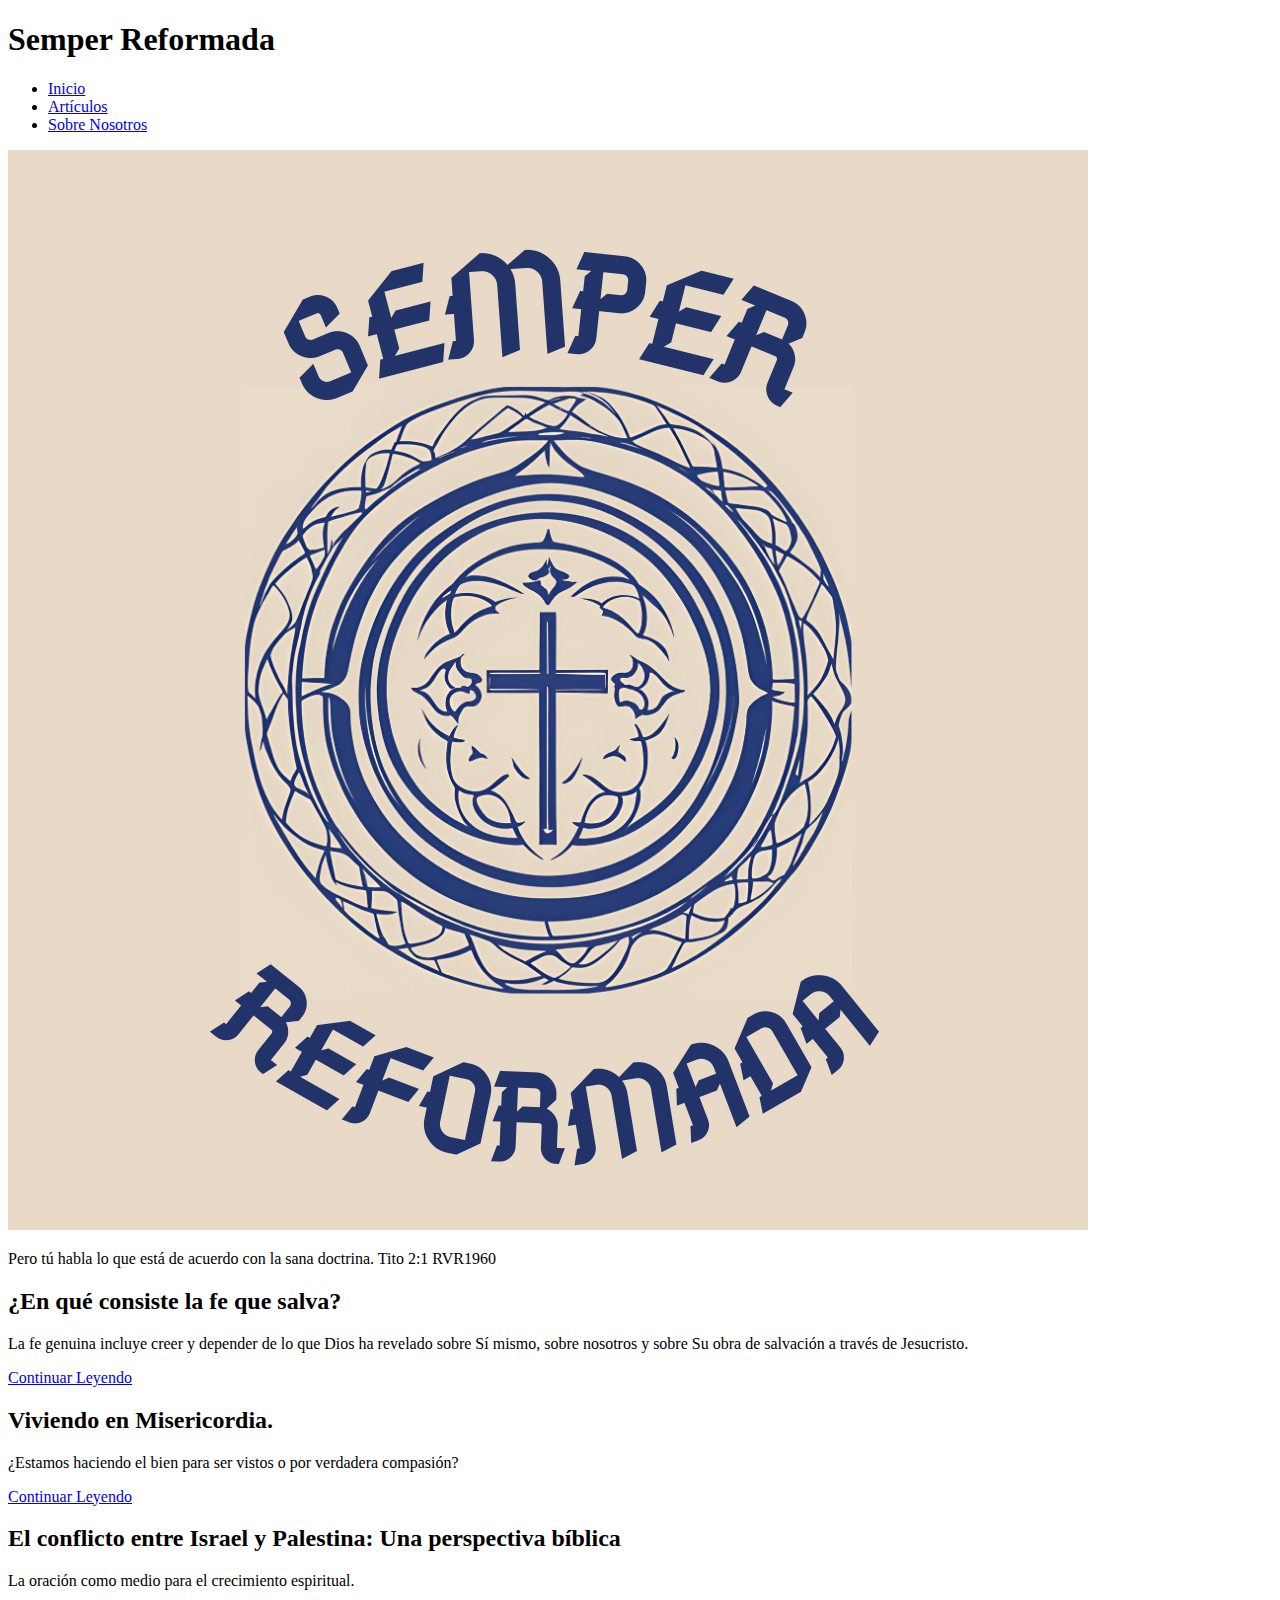
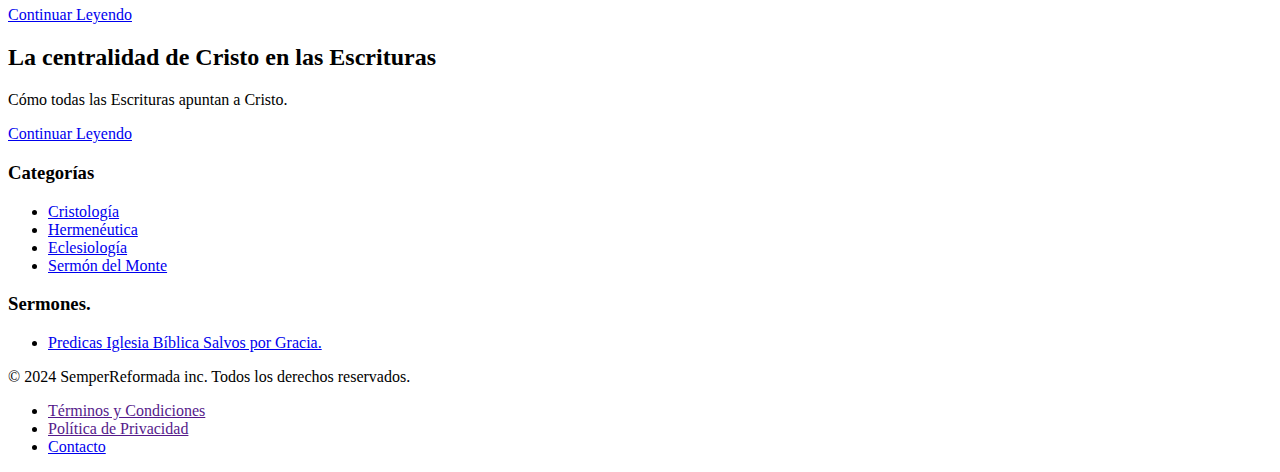
==== index.html @ 791b5274 "Prototipo 1" ====
<!DOCTYPE html>
<html lang="es">

<head>
    <title>Semper Reformada</title>
    <meta charset="utf-8">
    <meta name="keywords" content="Dios, doctrina, salvación">
    <meta name="description" content="Iglesia de Sana Doctrina">
    <meta name="author" content="Gamaliel Abad">
    <meta name="copyright" content="SemperReformada inc.">
    <meta name="robots" content="index, follow">
    <link rel="icon" href="imagenes/icoSR.ico">
    <link rel="stylesheet" href="styles.css">
</head>

<body>
    <header>
        <h1>Semper Reformada</h1>
        <nav>
            <ul>
                <li><a href="index.html">Inicio</a></li>
                <li><a href="articulosSR.html">Artículos</a></li>
                <li><a href="nosotrosSR.html">Sobre Nosotros</a></li>
            </ul>
        </nav>
    </header>

    <img src="imagenes/logoSR.png" alt="Logo de Semper Reformada" title="Logo de Semper Reformada">
    <p>Pero tú habla lo que está de acuerdo con la sana doctrina. Tito 2:1 RVR1960</p>

    <main>
        <div>
            <!-- Artículo principal -->
            <section>
                <article>
                    <h2>¿En qué consiste la fe que salva?</h2>
                    <p>La fe genuina incluye creer y depender de lo que Dios ha revelado sobre Sí mismo, sobre nosotros
                        y sobre Su obra de salvación a través de Jesucristo.</p>
                    <a href="/articulos-SR/enQueConsisteLaFe.html">Continuar Leyendo</a>
                </article>
            </section>
        </div>

        <!-- Nuevos Artículos -->
        <div>
            <section>
                <article>
                    <h2>Viviendo en Misericordia.</h2>
                    <p>¿Estamos haciendo el bien para ser vistos o por verdadera compasión?</p>
                    <a href="/articulos-SR/viviendoEnMisericordia.html">Continuar Leyendo</a>
                </article>
            </section>

            <section>
                <article>
                    <h2>El conflicto entre Israel y Palestina: Una perspectiva bíblica </h2>
                    <p>La oración como medio para el crecimiento espiritual.</p>
                    <a href="/articulos-SR/elConflictoEntreIsraelyPalestina.html">Continuar Leyendo</a>
                </article>
            </section>

            <section>
                <article>
                    <h2>La centralidad de Cristo en las Escrituras</h2>
                    <p>Cómo todas las Escrituras apuntan a Cristo.</p>
                    <a href="/articulos-SR/centralidadDeCristo.html">Continuar Leyendo</a>
                </article>
            </section>
        </div>
    </main>

    <aside>
        <section>
            <h3>Categorías</h3>
            <ul>
                <li><a href="cristologia-SR.html"> Cristología</a></li>
                <li><a href="hermeneutica-SR.html"> Hermenéutica</a></li>
                <li><a href="eclesiologia-SR.html"> Eclesiología</a></li>
                <li><a href="sermonMonte-SR">Sermón del Monte</a></li>
            </ul>
        </section>

        <section>

            <h3>Sermones.</h3>
            <ul>
                <li><a href="predicas-IBSG"> Predicas Iglesia Bíblica Salvos por Gracia.</a></li>
            </ul>

        </section>
    </aside>

    <footer>
        <p>&copy; 2024 SemperReformada inc. Todos los derechos reservados.</p>
        <nav>
            <ul>
                <li><a href="">Términos y Condiciones</a></li>
                <li><a href="">Política de Privacidad</a></li>
                <li><a href="contactoSR.html">Contacto</a></li>
            </ul>
        </nav>
    </footer>
</body>

</html>
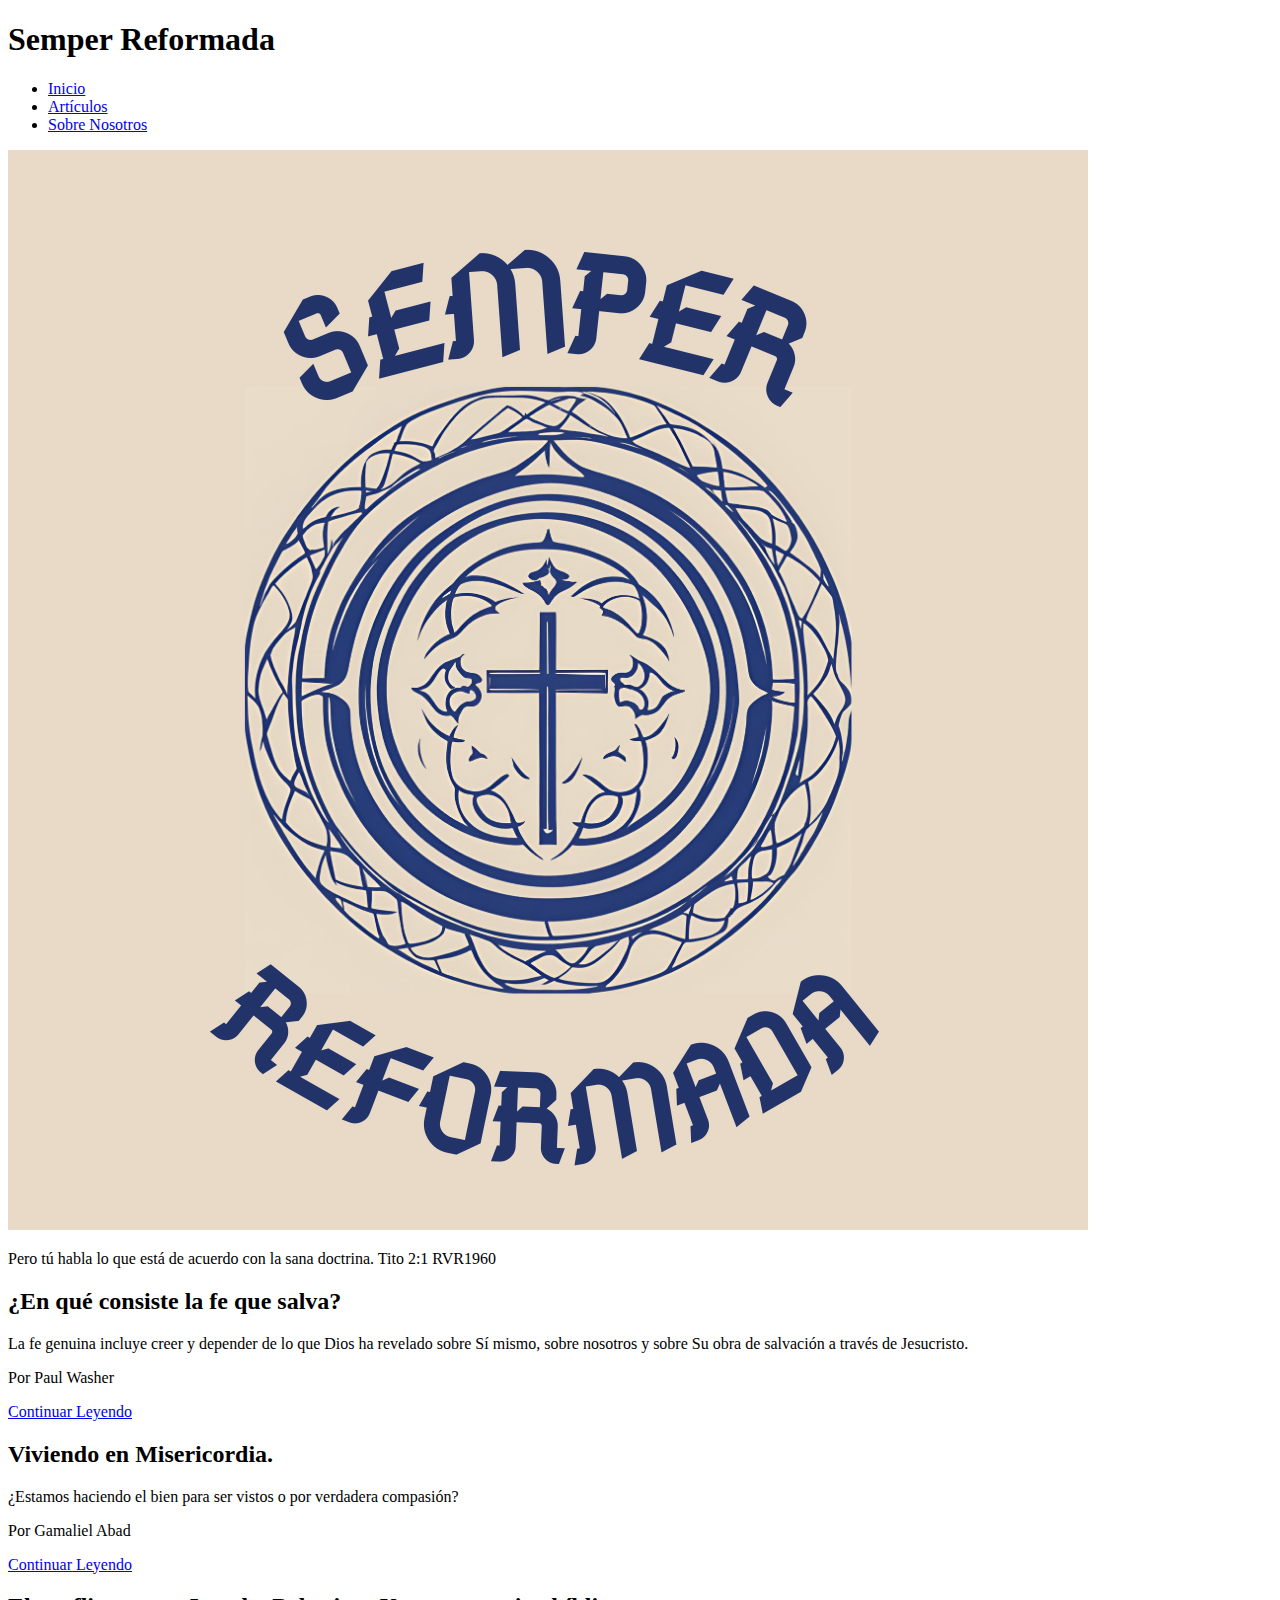
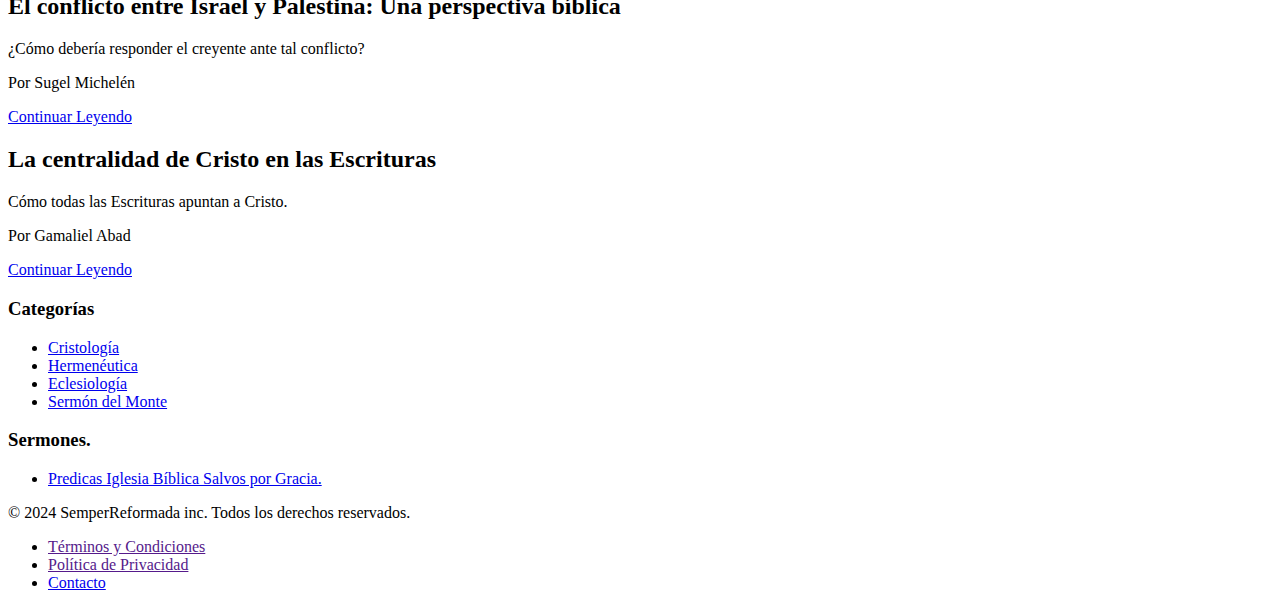
==== commit aab766cf: "Prueba push" ====
--- a/index.html
+++ b/index.html
@@ -36,6 +36,7 @@
                     <h2>¿En qué consiste la fe que salva?</h2>
                     <p>La fe genuina incluye creer y depender de lo que Dios ha revelado sobre Sí mismo, sobre nosotros
                         y sobre Su obra de salvación a través de Jesucristo.</p>
+                    <p>Por Paul Washer</p>
                     <a href="/articulos-SR/enQueConsisteLaFe.html">Continuar Leyendo</a>
                 </article>
             </section>
@@ -47,6 +48,7 @@
                 <article>
                     <h2>Viviendo en Misericordia.</h2>
                     <p>¿Estamos haciendo el bien para ser vistos o por verdadera compasión?</p>
+                    <p>Por Gamaliel Abad</p>
                     <a href="/articulos-SR/viviendoEnMisericordia.html">Continuar Leyendo</a>
                 </article>
             </section>
@@ -54,7 +56,8 @@
             <section>
                 <article>
                     <h2>El conflicto entre Israel y Palestina: Una perspectiva bíblica </h2>
-                    <p>La oración como medio para el crecimiento espiritual.</p>
+                    <p>¿Cómo debería responder el creyente ante tal conflicto?</p>
+                    <p>Por Sugel Michelén</p>
                     <a href="/articulos-SR/elConflictoEntreIsraelyPalestina.html">Continuar Leyendo</a>
                 </article>
             </section>
@@ -63,6 +66,7 @@
                 <article>
                     <h2>La centralidad de Cristo en las Escrituras</h2>
                     <p>Cómo todas las Escrituras apuntan a Cristo.</p>
+                    <p>Por Gamaliel Abad</p>
                     <a href="/articulos-SR/centralidadDeCristo.html">Continuar Leyendo</a>
                 </article>
             </section>
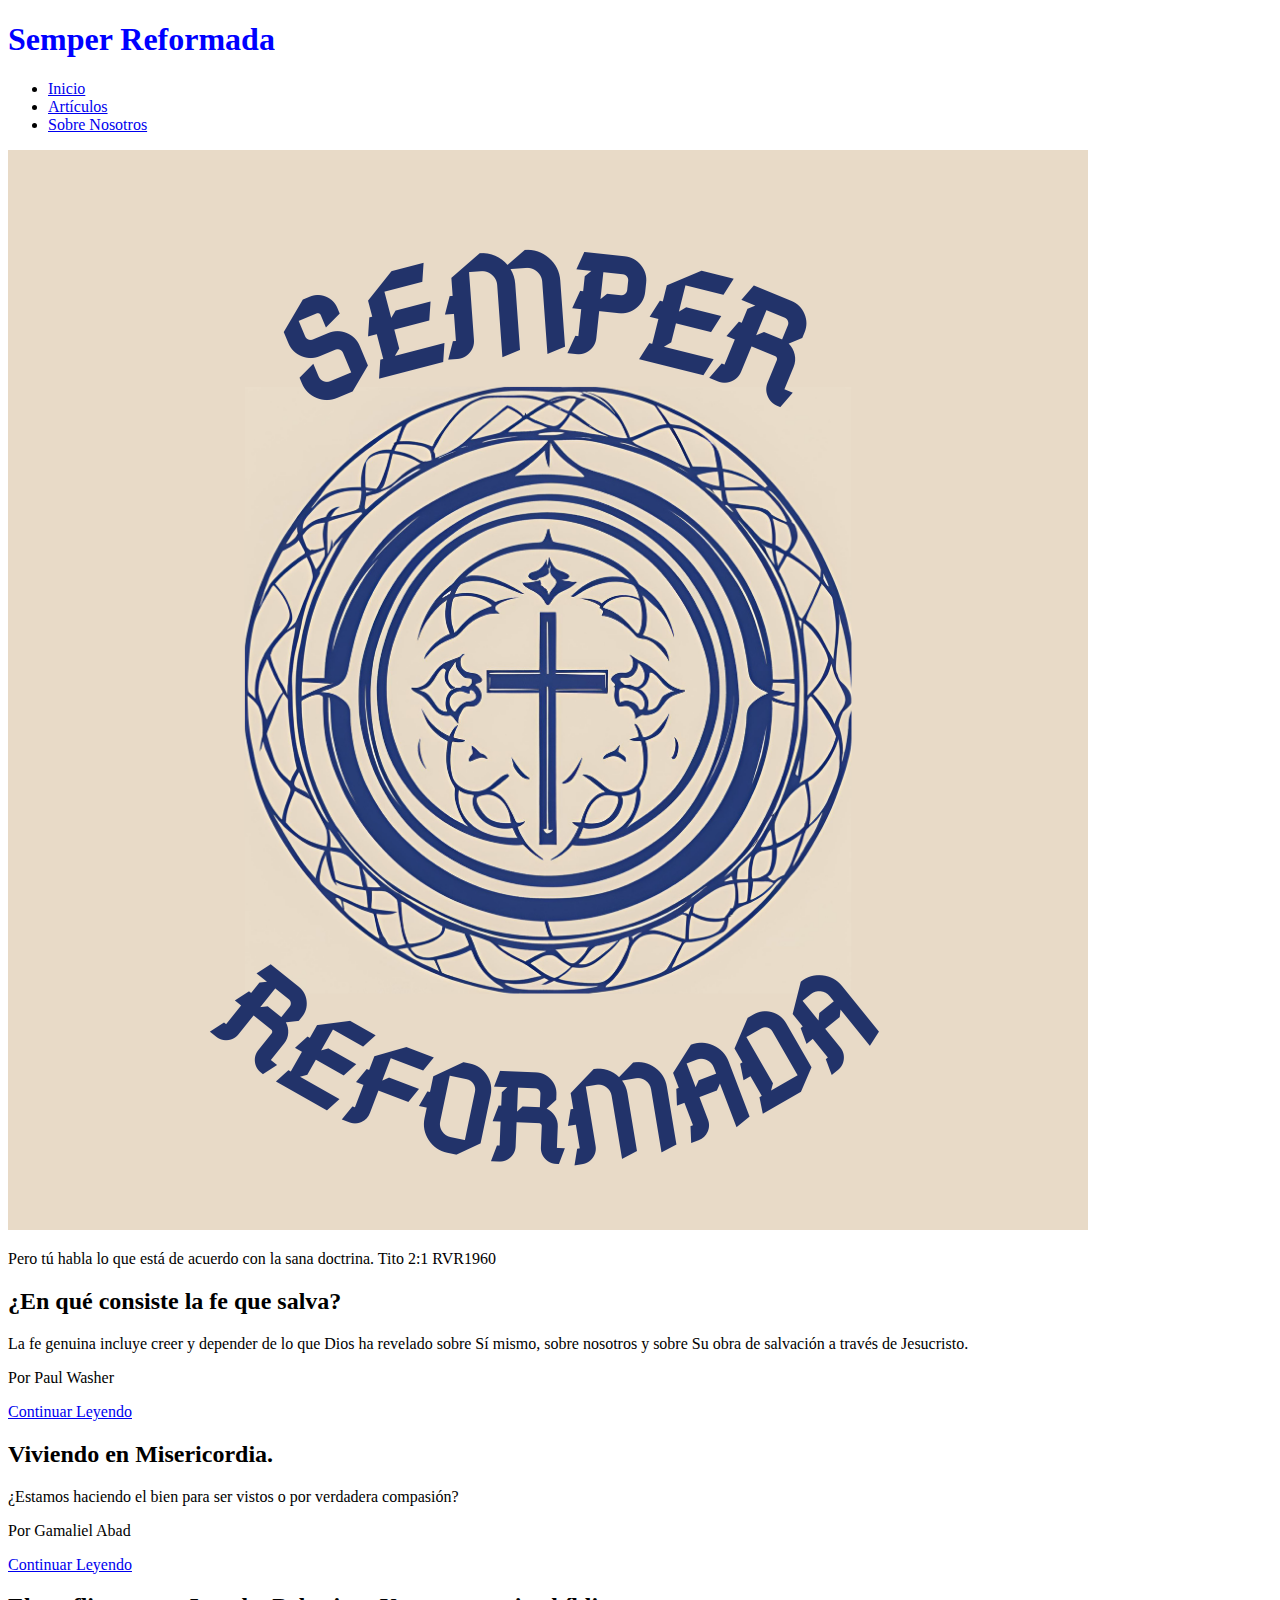
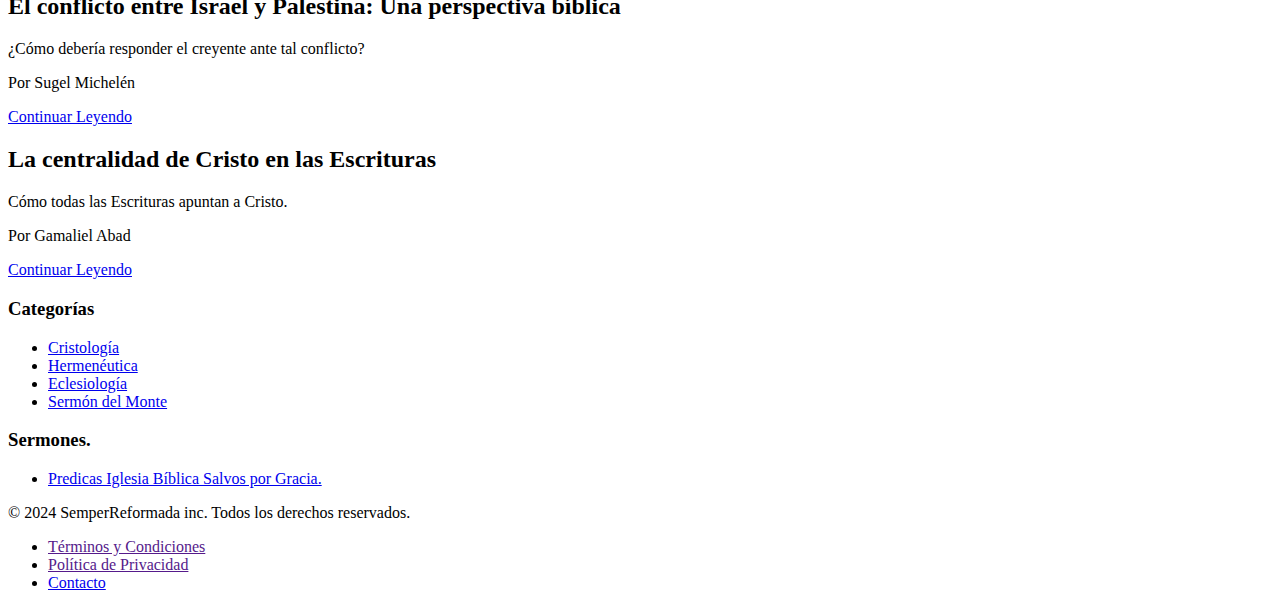
==== commit 95eb1461: "Nuevos cambios" ====
--- a/index.html
+++ b/index.html
@@ -5,7 +5,7 @@
     <title>Semper Reformada</title>
     <meta charset="utf-8">
     <meta name="keywords" content="Dios, doctrina, salvación">
-    <meta name="description" content="Iglesia de Sana Doctrina">
+    <meta name="description" content="Artículos reformados.">
     <meta name="author" content="Gamaliel Abad">
     <meta name="copyright" content="SemperReformada inc.">
     <meta name="robots" content="index, follow">
@@ -15,7 +15,7 @@
 
 <body>
     <header>
-        <h1>Semper Reformada</h1>
+        <h1 class="TituloPrincipal">Semper Reformada</h1>
         <nav>
             <ul>
                 <li><a href="index.html">Inicio</a></li>
--- a/styles.css
+++ b/styles.css
@@ -0,0 +1,3 @@
+.TituloPrincipal {
+    color: blue;
+}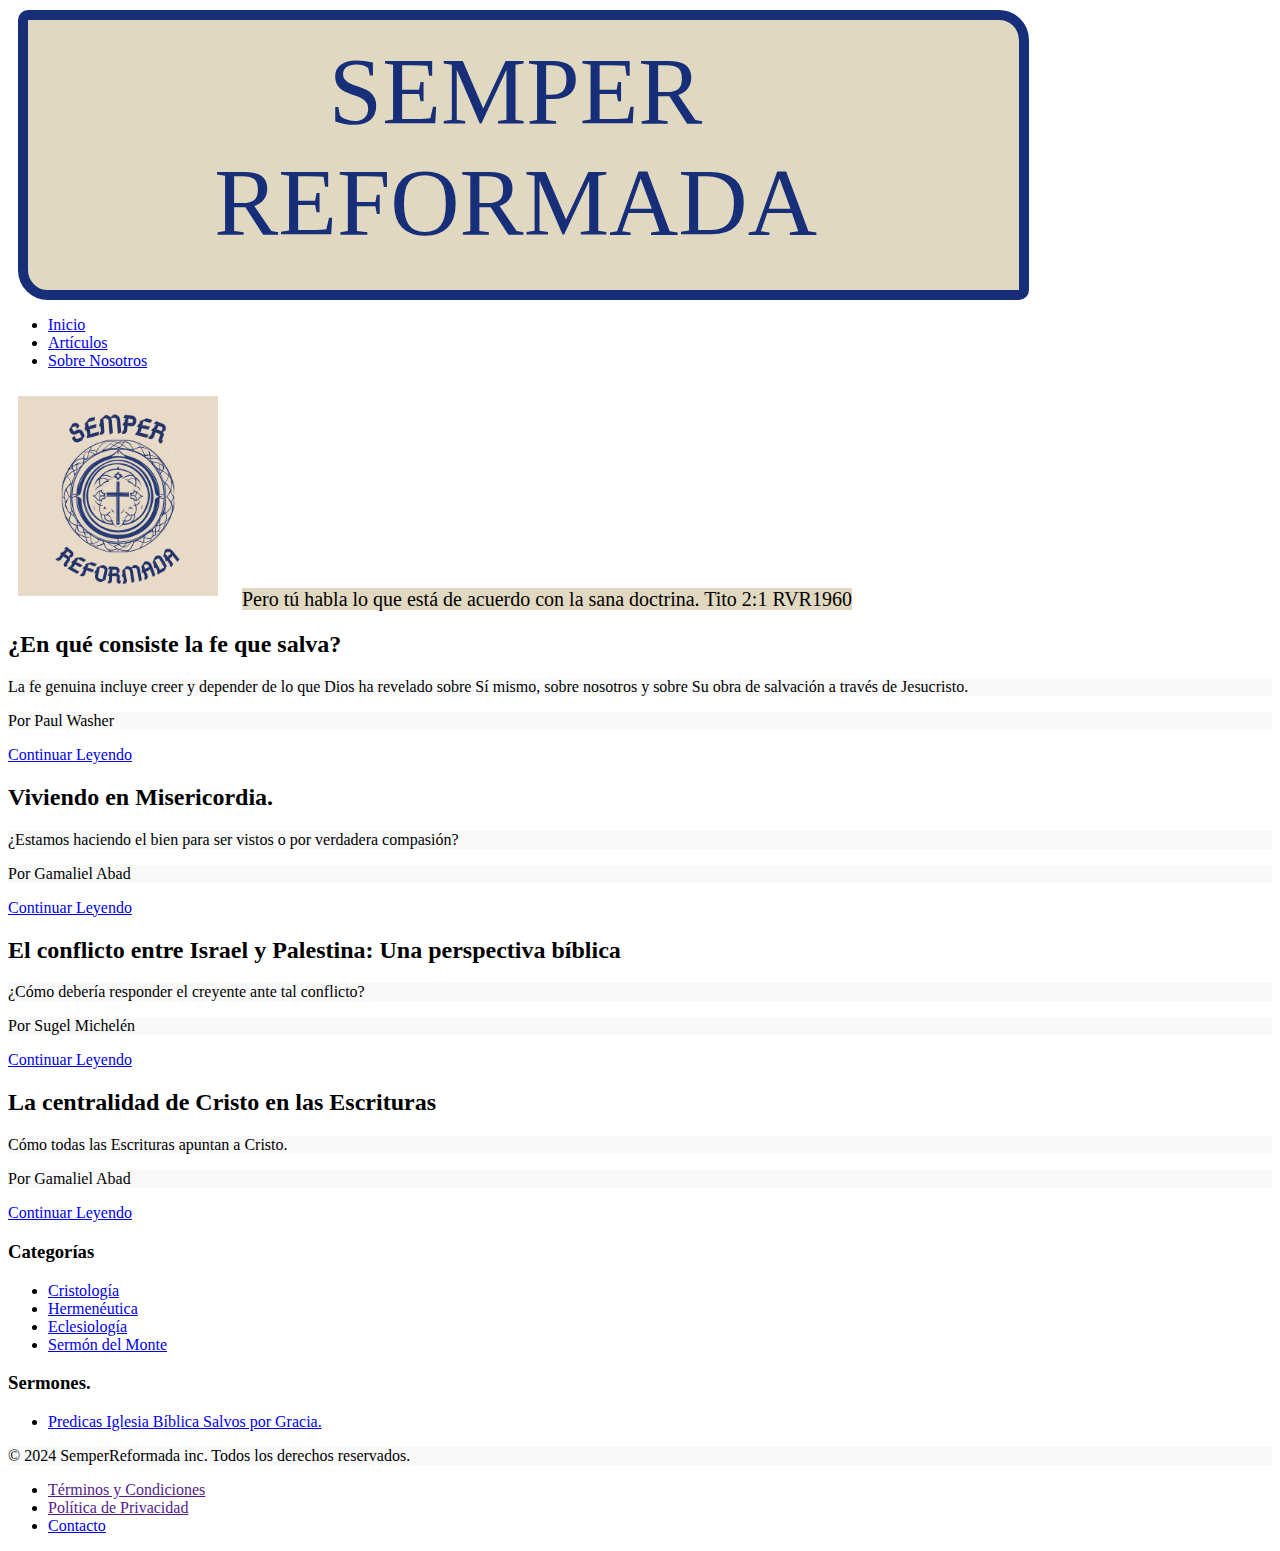
==== commit 65c8f092: "Primer Versión Diseño" ====
--- a/index.html
+++ b/index.html
@@ -11,11 +11,13 @@
     <meta name="robots" content="index, follow">
     <link rel="icon" href="imagenes/icoSR.ico">
     <link rel="stylesheet" href="styles.css">
+    
+    
 </head>
 
 <body>
     <header>
-        <h1 class="TituloPrincipal">Semper Reformada</h1>
+        <h1 class="TituloPrincipalSR">Semper Reformada</h1>
         <nav>
             <ul>
                 <li><a href="index.html">Inicio</a></li>
@@ -25,8 +27,8 @@
         </nav>
     </header>
 
-    <img src="imagenes/logoSR.png" alt="Logo de Semper Reformada" title="Logo de Semper Reformada">
-    <p>Pero tú habla lo que está de acuerdo con la sana doctrina. Tito 2:1 RVR1960</p>
+    <img src="imagenes/logoSR.png" alt="Logo de Semper Reformada" title="Logo de Semper Reformada" class="logoPaginaSR">
+    <p class="TextoLogoSR">Pero tú habla lo que está de acuerdo con la sana doctrina. Tito 2:1 RVR1960</p>
 
     <main>
         <div>
--- a/styles.css
+++ b/styles.css
@@ -1,3 +1,51 @@
-.TituloPrincipal {
-    color: blue;
+body {
+    background-image: url(https://images.pexels.com/photos/2341290/pexels-photo-2341290.jpeg?auto=compress&cs=tinysrgb&w=1260&h=750&dpr=2); /* Imagen de fondo */
+    background-size: cover; /* Ajusta la imagen para cubrir toda el área */
+    background-repeat: no-repeat; /* Evita que la imagen se repita */
+}
+
+
+
+.TituloPrincipalSR {
+    color: hsl(225, 68%, 28%);
+    font-size: 6rem; /*tamaño*/
+    font-weight: 400; /*grosor*/
+    font-style: normal; 
+    text-align: center; /*texto alineado*/
+    text-transform: uppercase; /*Trasformar texto en mayusculas*/
+    padding: 1rem 2rem 2rem 1rem; /*Espacio interno*/
+    margin: 10px; /*Espacio externo*/
+
+    background: hsl(43, 35%, 82%);
+    width: 1100px;
+    height: 290px;
+    box-sizing: border-box;
+    width: 80%;
+    border: 10px solid hsl(225, 68%, 28%);
+    border-radius: 10px 30px;
+}
+
+.logoPaginaSR {
+    width: 200px;
+    height: 200px;
+}
+
+.TextoLogoSR {
+    font-size: 20px;
+    background: hsl(43, 35%, 82%);
+    width: 700px;
+    height: 300px;
+
+
+}
+
+.logoPaginaSR, .TextoLogoSR {
+    display: inline;
+    margin: 10px;
+}
+
+p{
+    font-family: Georgia, 'Times New Roman', Times, serif;
+    background: hsl(240, 7%, 97%, 0.71);
+    
 }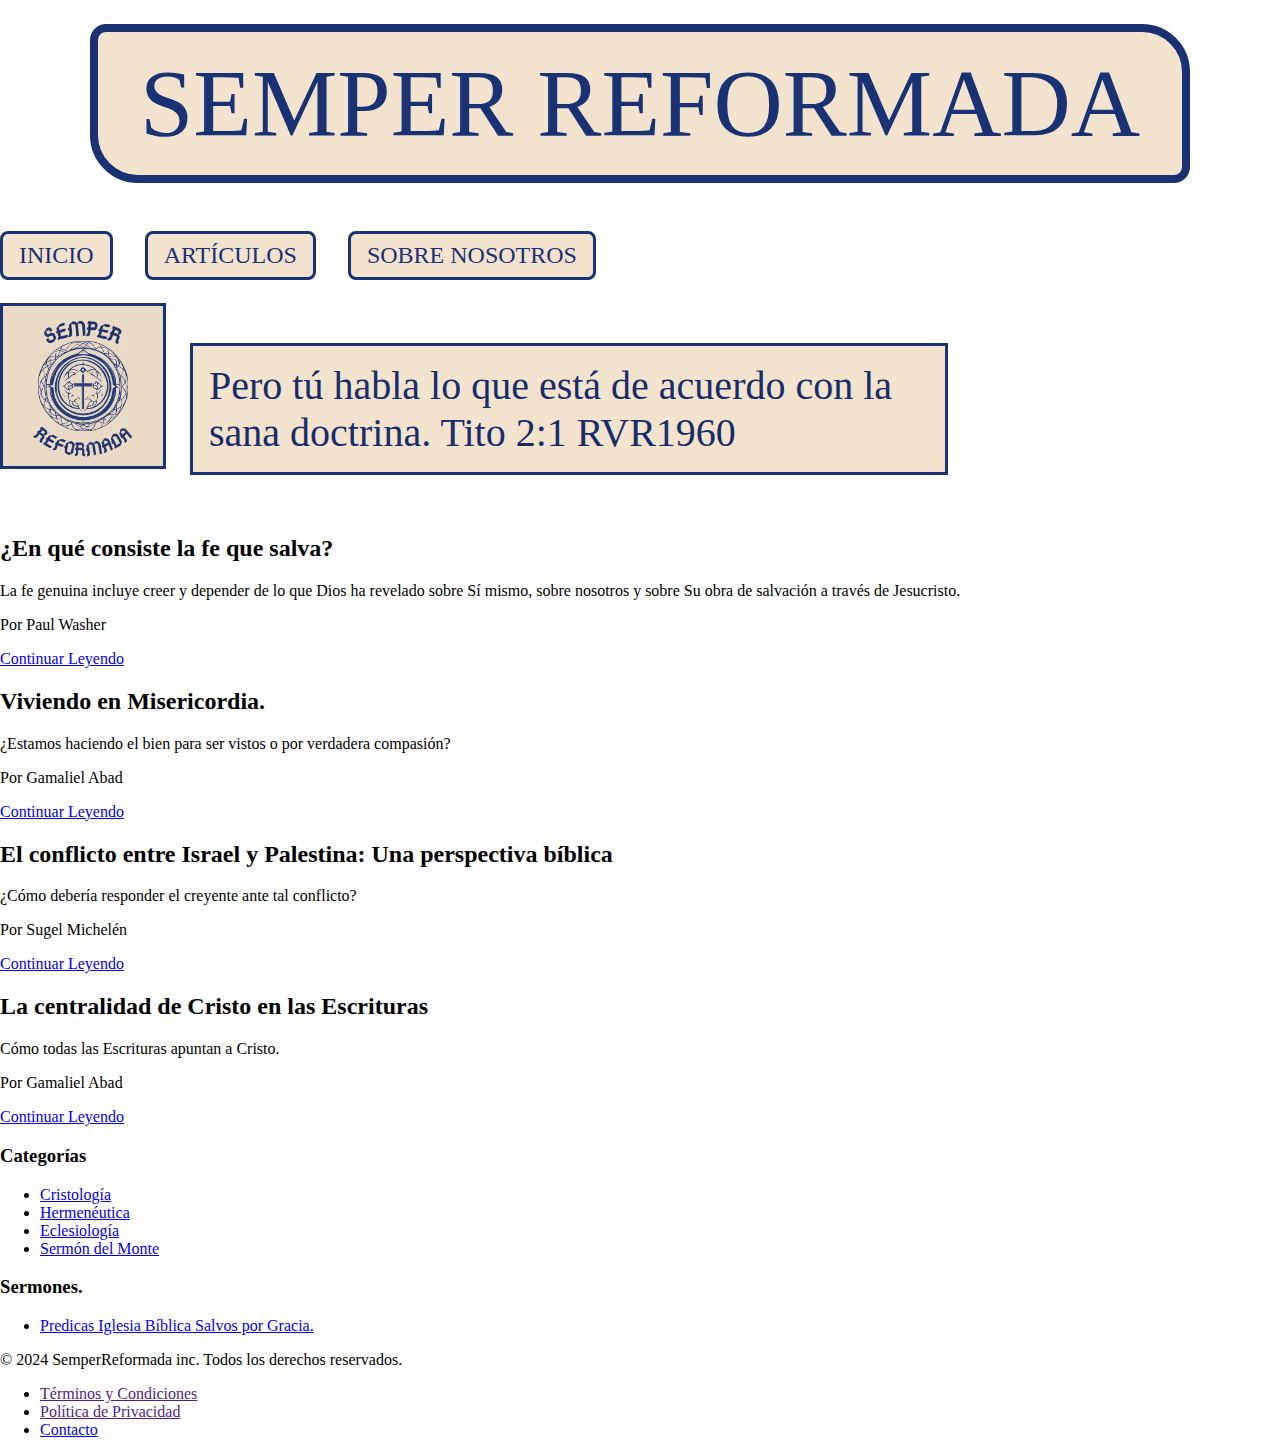
==== commit d9207b1b: "Version 1.00001" ====
--- a/index.html
+++ b/index.html
@@ -11,25 +11,27 @@
     <meta name="robots" content="index, follow">
     <link rel="icon" href="imagenes/icoSR.ico">
     <link rel="stylesheet" href="styles.css">
-    
-    
 </head>
 
 <body>
     <header>
         <h1 class="TituloPrincipalSR">Semper Reformada</h1>
-        <nav>
-            <ul>
-                <li><a href="index.html">Inicio</a></li>
-                <li><a href="articulosSR.html">Artículos</a></li>
-                <li><a href="nosotrosSR.html">Sobre Nosotros</a></li>
-            </ul>
-        </nav>
+        <div class="FondoBotonesPrincipalesSR">
+            <div class="BotonesPrincipalesSR">
+                <a href="index.html" class="BotonPrincipal-Inicio">Inicio</a>
+                <a href="articulosSR.html" class="BotonPrincipal-Articulos">Artículos</a>
+                <a href="nosotrosSR.html" class="BotonPrincipal-SobreNosotros">Sobre Nosotros</a>
+            </div>
+        </div>
     </header>
 
-    <img src="imagenes/logoSR.png" alt="Logo de Semper Reformada" title="Logo de Semper Reformada" class="logoPaginaSR">
-    <p class="TextoLogoSR">Pero tú habla lo que está de acuerdo con la sana doctrina. Tito 2:1 RVR1960</p>
-
+    <div class="FondoLogoTexto">
+        <div class="ElementosLogoTexto">
+            <img src="imagenes/logoSR.png" alt="Logo de Semper Reformada" title="Logo de Semper Reformada"
+                class="logoPaginaSR">
+            <p class="TextoLogoSR">Pero tú habla lo que está de acuerdo con la sana doctrina. Tito 2:1 RVR1960</p>
+        </div>
+    </div>
     <main>
         <div>
             <!-- Artículo principal -->
@@ -87,12 +89,10 @@
         </section>
 
         <section>
-
             <h3>Sermones.</h3>
             <ul>
                 <li><a href="predicas-IBSG"> Predicas Iglesia Bíblica Salvos por Gracia.</a></li>
             </ul>
-
         </section>
     </aside>
 
--- a/styles.css
+++ b/styles.css
@@ -2,50 +2,95 @@
     background-image: url(https://images.pexels.com/photos/2341290/pexels-photo-2341290.jpeg?auto=compress&cs=tinysrgb&w=1260&h=750&dpr=2); /* Imagen de fondo */
     background-size: cover; /* Ajusta la imagen para cubrir toda el área */
     background-repeat: no-repeat; /* Evita que la imagen se repita */
+    margin: 0; /* Asegura que no haya margen en el body */
+    padding: 0; /* Asegura que no haya relleno en el body */
 }
 
+.TituloPrincipalSR {
+    color: hsl(225, 63%, 28%);
+    font-size: 6rem; /* Tamaño ajustado */
+    font-weight: 400; /* Grosor */
+    font-style: normal; 
+    text-align: center; /* Centra el texto del título */
+    text-transform: uppercase; /* Transforma texto en mayúsculas */
+    padding: 1rem 2rem; /* Espacio interno constante */
+    margin: 1.5rem auto; /* Espacio externo centrado */
+    background: hsl(34, 57%, 88%);
+    width: 90%; /* Ajustado al 90% del contenedor padre */
+    max-width: 1100px; /* Limita el ancho máximo */
+    height: auto; /* Ajusta la altura automáticamente */
+    box-sizing: border-box;
+    border: 0.5rem solid hsl(225, 63%, 28%);
+    border-radius: 1rem 3rem; /* Bordes redondeados */
+}
+.FondoTextoLogo {
+    height: 6rem;
+    display: flex;
+    justify-content: flex-start; /* Ajustado a start */
+    align-items: flex-start; /* Ajustado a start */
+}
 
-
-.TituloPrincipalSR {
-    color: hsl(225, 68%, 28%);
-    font-size: 6rem; /*tamaño*/
-    font-weight: 400; /*grosor*/
-    font-style: normal; 
-    text-align: center; /*texto alineado*/
-    text-transform: uppercase; /*Trasformar texto en mayusculas*/
-    padding: 1rem 2rem 2rem 1rem; /*Espacio interno*/
-    margin: 10px; /*Espacio externo*/
-
-    background: hsl(43, 35%, 82%);
-    width: 1100px;
-    height: 290px;
-    box-sizing: border-box;
-    width: 80%;
-    border: 10px solid hsl(225, 68%, 28%);
-    border-radius: 10px 30px;
+.ElementosLogoTexto {
+    display: flex;
+    flex-direction: row;
+    gap: 1.5rem; /* Espacio entre elementos ajustado */
+    text-decoration: none;
 }
 
 .logoPaginaSR {
-    width: 200px;
-    height: 200px;
+    height: 10rem; /* Ajustado a una altura más proporcional */
+    border: 0.2rem solid hsl(225, 63%, 28%);
 }
 
 .TextoLogoSR {
-    font-size: 20px;
-    background: hsl(43, 35%, 82%);
-    width: 700px;
-    height: 300px;
-
-
+    background: hsl(34, 57%, 88%);
+    color: hsl(225, 63%, 25%);
+    border: 0.2rem solid hsl(225, 63%, 28%);
+    width: 1000%; /* Ajustado al 70% del contenedor padre */
+    max-width: 45rem; /* Limita el ancho máximo */
+    height: auto; /* Ajusta la altura automáticamente */
+    padding: 1rem; /* Espacio interno ajustado */
+    justify-content: center;
+    font-family: 'Georgia', serif;
+    font-weight: 100;
+    font-size: 2.5rem; /* Tamaño de fuente ajustado */
 }
 
-.logoPaginaSR, .TextoLogoSR {
-    display: inline;
-    margin: 10px;
+.FondoBotonesPrincipalesSR {
+    height: 6rem;
+    display: flex;
+    align-items: center;
+    justify-content: flex-start; /* Ajustado a start */
 }
 
-p{
+.BotonesPrincipalesSR {
+    display: flex;
+    align-items: center;
+    flex-direction: row; /* Alinea los botones en una fila */
+    gap: 2rem; /* Espacio entre los botones ajustado */
+    text-decoration: none;
+}
+
+.BotonPrincipal-Inicio, .BotonPrincipal-Articulos, .BotonPrincipal-SobreNosotros {
+    background: hsl(34, 57%, 88%); /* Fondo oscuro del botón */
+    color: hsl(225, 63%, 28%); /* Texto claro */
+    border: 0.2rem solid hsl(225, 63%, 28%); /* Borde del mismo color que el fondo */
+    border-radius: 0.5rem; /* Bordes ligeramente redondeados */
+    padding: 0.5rem 1rem; /* Espaciado interno ajustado */
+    text-transform: uppercase; /* Texto en mayúsculas */
+    font-family: 'Georgia', serif; /* Fuente elegante */
+    font-size: 1.5rem; /* Tamaño de letra ajustado */
+    cursor: pointer; /* Cambia el cursor al pasar sobre el botón */
+    transition: background-color 0.3s ease, color 0.3s ease; /* Animación suave al hacer hover */
+    text-decoration: none; /* Sin subrayado */
+}
+
+.BotonPrincipal-Inicio:hover, .BotonPrincipal-Articulos:hover, .BotonPrincipal-SobreNosotros:hover {
+    background: hsl(225, 63%, 28%); /* Cambia el fondo al pasar el ratón */
+    color: hsl(34, 57%, 88%); /* Cambia el color del texto */
+}
+
+p {
     font-family: Georgia, 'Times New Roman', Times, serif;
-    background: hsl(240, 7%, 97%, 0.71);
-    
-}+    background: hsla(0, 0%, 100%, 0.932);
+}
